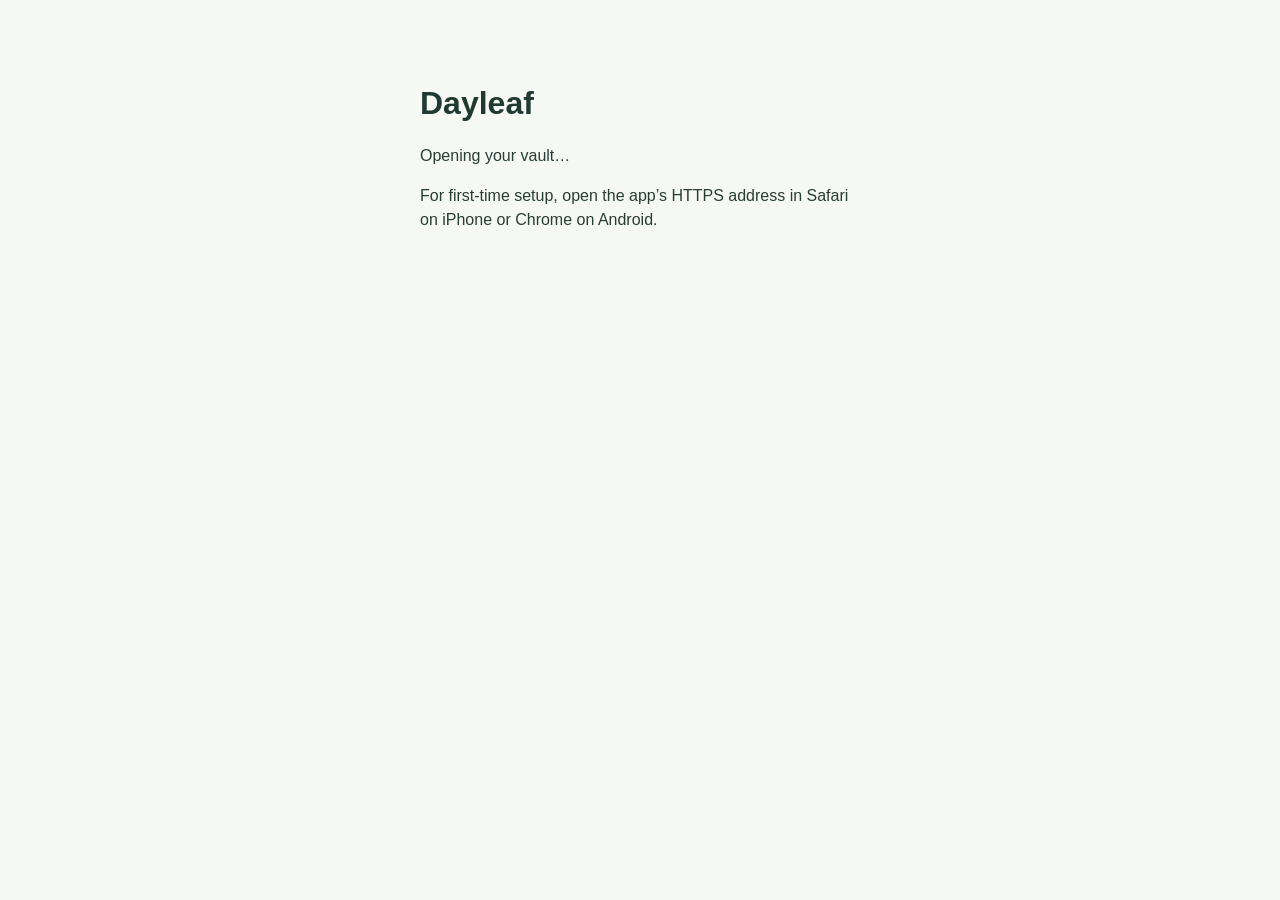
==== index.html @ 6e27b552 "Add files via upload" ====
<!doctype html>
<html lang="en"><head><meta charset="utf-8"><meta name="viewport" content="width=device-width, initial-scale=1, viewport-fit=cover"><meta name="theme-color" content="#f6f8f4"><meta name="apple-mobile-web-app-capable" content="yes"><meta name="apple-mobile-web-app-title" content="Dayleaf"><meta name="referrer" content="no-referrer"><meta http-equiv="Content-Security-Policy" content="default-src 'self'; script-src 'self'; style-src 'self' 'unsafe-inline'; font-src 'self'; img-src 'self' data: blob:; connect-src 'self'; object-src 'self' blob:; frame-src 'self' blob:; base-uri 'none'; form-action 'none'">
<title>Dayleaf · Personal journal</title><link rel="manifest" href="./manifest.webmanifest"><link rel="icon" href="./assets/icon-192.png"><link rel="apple-touch-icon" href="./assets/touch.png">
<link rel="stylesheet" href="./style.css"><link rel="stylesheet" href="./daily.css"><link rel="stylesheet" href="./assess.css"><link rel="stylesheet" href="./review.css">
</head><body class="vault-locked"><a class="skip" href="#content">Skip to journal</a>
<main id="vault"><div class="vault-wrap"><h1>Dayleaf</h1><p>Opening your vault…</p><p>For first-time setup, open the app’s HTTPS address in Safari on iPhone or Chrome on Android.</p></div></main>
<div id="privacy-cover" aria-hidden="true">Dayleaf</div>
<aside id="rail" aria-label="Journal navigation"></aside>
<div id="layout"><header id="top"><div id="breadcrumb"></div><div class="row vault-actions"><button class="btn safety-button" data-safety></button><button class="btn safety-button" data-lock-now>Lock now</button></div></header>
<main id="main"><div id="failure" class="notice warning" role="alert" hidden></div><div id="page-head"></div><div id="metrics"></div>
<div id="content" tabindex="-1" spellcheck="false" autocorrect="off"></div>
<footer id="foot"></footer></main></div>
<nav id="mobile-nav" aria-label="Quick navigation"></nav>
<dialog id="dialog"><div id="dialog-body"></div></dialog><div id="toast" role="status"></div><noscript>Dayleaf needs JavaScript to save entries on this device.</noscript>
<script type="module" src="./app.js"></script></body></html>
---- style.css ----
:root {
  color-scheme:light;
  --ink:#203a33;
  --text:#283d37;
  --muted:#5c6c65;
  --green:#225e4d;
  --line:#d9e1d8;
  --bg:#f6f8f4;
  --rail:230px;
  --radius:16px;
  font-family:Inter,-apple-system,BlinkMacSystemFont,"Segoe UI",Arial,sans-serif;
  color:var(--text);
  background:var(--bg);
  font-size:16px;
  font-synthesis:none;
}

/* The shell stays hidden from first paint until an authenticated unlock. */
#vault, #privacy-cover { display: none; }
.vault-locked #vault { display: block; padding: max(28px, 7vh) 16px 32px; }
.vault-locked :is(#layout, #rail, #mobile-nav, #toast, .skip) { display: none !important; }
.vault-wrap { width: min(100%, 440px); margin: 0 auto; }
.vault-wrap .vault-brand { justify-content: center; padding: 0 0 24px; }
.vault-wrap .vault-card { overflow: hidden; padding: 0; }
.vault-landscape { height: 82px; background: #e5eee1 url('./assets/hills.webp') right 55% / cover no-repeat; }
.vault-inner { padding: 24px; }
.vault-inner h1 { margin: 0 0 10px; font-size: 1.75rem; letter-spacing: -.045em; }
.vault-inner p { margin: 0 0 18px; }
.vault-inner .vault-message { margin: 0; color: #70482d; }
.vault-message:empty { display: none; }
.vault-inner .vault-move-note { margin: 16px 0 0; font-size: .86rem; }
.vault-offline { display: flex; align-items: center; justify-content: center; gap: 9px; margin: 18px 0; color: var(--muted); font-size: .86rem; }
@media screen {
  .privacy-covered > :not(#privacy-cover) { visibility: hidden !important; }
  .privacy-covered dialog { visibility: hidden !important; }
  .privacy-covered #privacy-cover { display: grid; position: fixed; inset: 0; place-items: center; z-index: 1000; background: var(--bg); color: var(--green); font-size: 1.5rem; font-weight: 640; }
}
@media (max-width: 440px) {
  #top .vault-actions { flex-wrap: nowrap; gap: 5px; }
  .vault-actions .safety-button { padding-inline: 8px; }
  .vault-inner { padding: 20px; }
}
@media print {
  #privacy-cover, #vault { display: none !important; }
}

* {
  box-sizing:border-box;
}

body {
  margin:0;
}

button,input,select,textarea {
  font:inherit;
  color:inherit;
}

button,a,summary {
  touch-action:manipulation;
}

button,summary,select {
  cursor:pointer;
}

button {
  border:0;
}

a {
  color:var(--green);
  text-underline-offset:3px;
}

h1,h2,h3,h4,p {
  overflow-wrap:break-word;
}

h1,h2,h3,h4 {
  line-height:1.2;
  color:var(--ink);
}

h2 {
  font-size:1.36rem;
  letter-spacing:-.035em;
  margin:0 0 10px;
}

h3 {
  font-size:1.08rem;
  letter-spacing:-.02em;
}

p {
  line-height:1.5;
}

button:focus-visible,a:focus-visible,summary:focus-visible,input:focus-visible,textarea:focus-visible,select:focus-visible {
  outline:3px solid #82712b;
  outline-offset:3px;
}

button:disabled {
  cursor:default;
  opacity:.55;
}

[hidden] {
  display:none!important;
}

.icon {
  flex:none;
  vertical-align:middle;
}

.skip {
  position:fixed;
  z-index:100;
  left:10px;
  top:-100px;
  background:white;
  padding:14px;
}

.skip:focus {
  top:10px;
}

#rail {
  position:fixed;
  inset:0 auto 0 0;
  width:var(--rail);
  display:flex;
  flex-direction:column;
  padding:29px 17px 20px;
  background:#fcfdfb;
  border-right:1px solid var(--line);
  z-index:5;
  overflow-y:auto;
}

.brand {
  display:flex;
  align-items:center;
  gap:12px;
  padding:0 10px 31px;
}

.brand strong {
  display:block;
  font-size:1.68rem;
  letter-spacing:-.055em;
  line-height:1.18;
  color:#23493c;
  font-weight:720;
}

.brand small {
  font-size:.78rem;
  color:var(--muted);
}

.nav-group {
  display:block;
  padding:15px 13px 9px;
  font-size:.66rem;
  letter-spacing:.13em;
  font-weight:750;
  color:#68796f;
  text-transform:uppercase;
}

.nav-list {
  display:grid;
  gap:5px;
}

.nav-list + .nav-group {
  margin-top:17px;
}

.nav-link {
  display:flex;
  align-items:center;
  gap:13px;
  width:100%;
  min-height:46px;
  padding:11px 15px;
  background:transparent;
  text-decoration:none;
  color:#45574d;
  text-align:left;
  border-radius:10px;
  font-weight:550;
  font-size:.93rem;
}

.nav-link:hover,.safety-button:hover {
  background:#eef3eb;
}

.nav-link.active {
  background:#dfecdf;
  color:#1a503c;
  font-weight:700;
}

.nav-link.active .icon {
  stroke-width:2;
}

.rail-bottom {
  margin-top:auto;
  padding-top:35px;
}

.offline-box {
  margin:17px 4px 0;
  padding:15px 11px 0;
  border-top:1px solid var(--line);
  display:flex;
  align-items:center;
  gap:9px;
  font-size:.82rem;
  color:var(--muted);
}

.status-dot {
  width:8px;
  height:8px;
  border-radius:50%;
  background:#aaa278;
  flex:none;
}

.status-dot.ready {
  background:#4c8267;
}

#layout {
  margin-left:var(--rail);
}

#top {
  height:66px;
  border-bottom:1px solid var(--line);
  background:#fcfdfb;
  display:flex;
  align-items:center;
  justify-content:space-between;
  padding:0 clamp(22px,3.6vw,64px);
  gap:10px;
}

#breadcrumb,.crumb,.mobile-brand {
  display:flex;
  align-items:center;
  gap:10px;
}

.crumb {
  font-size:.87rem;
  color:var(--muted);
}

.crumb strong {
  color:#2c4438;
  font-weight:620;
}

.crumb .divider {
  color:#849389;
}

.mobile-brand {
  display:none;
}

.safety-button {
  background:#f6f9f3;
  color:#315746;
  border:1px solid #d7e1d5!important;
  font-size:.85rem!important;
  min-height:39px!important;
}

#main {
  max-width:1540px;
  margin:0 auto;
  padding:26px clamp(22px,3.6vw,64px) 20px;
}

#content {
  min-width:0;
  outline:none;
}

#content>* {
  min-width:0;
}

.hero {
  background-color:#e1ecdd;
  background-image:url("./assets/hills.webp");
  background-size:auto 135%;
  background-position:right 46%;
  background-repeat:no-repeat;
  position:relative;
  isolation:isolate;
  overflow:hidden;
  display:flex;
  flex-direction:column;
  align-items:flex-start;
  justify-content:center;
  min-height:180px;
  padding:22px 32px;
  border-radius:18px;
  border:1px solid #d4dece;
}

.hero:before {
  content:"";
  position:absolute;
  z-index:-1;
  inset:0;
  background:linear-gradient(90deg,#e5eee1 0%,rgba(229,238,225,.92) 25%,rgba(229,238,225,0) 58%);
}

.hero h1,.screen-heading h1 {
  font-size:clamp(2rem,3.4vw,3.3rem);
  letter-spacing:-.063em;
  line-height:1.07;
  font-weight:660;
  margin:11px 0 7px;
  color:#1b4436;
}

.hero p {
  margin:0;
  max-width:62%;
  color:#3e584a;
  font-size:.98rem;
}

.hero-date {
  display:flex;
  align-items:center;
  gap:8px;
  font-weight:680;
  font-size:.72rem;
  letter-spacing:.095em;
  text-transform:uppercase;
  color:#395c47;
  background:transparent;
  min-height:32px;
  padding:0;
  text-align:left;
}

.hero-date svg:last-child {
  width:10px;
  transform:rotate(90deg);
}

#metrics:not(:empty) {
  display:grid;
  grid-template-columns:repeat(3,minmax(0,1fr));
  gap:14px;
  margin:17px 0 23px;
}

.metric {
  background:white;
  border:1px solid var(--line);
  border-radius:13px;
  padding:16px 17px;
  display:flex;
  align-items:center;
  gap:13px;
  text-align:left;
  min-height:82px;
  min-width:0;
}

.metric.button:hover {
  border-color:#a8bcac;
}

.tile-icon {
  display:grid;
  place-items:center;
  width:42px;
  height:42px;
  border-radius:12px;
  flex:none;
  background:#e8f1e5;
  color:#447452;
}

.tile-icon.ochre {
  background:#fbf1d8;
  color:#8a6d2c;
}

.tile-icon.mauve {
  background:#efecf6;
  color:#726382;
}

.metric .label {
  display:block;
  font-size:.79rem;
  color:var(--muted);
  margin-bottom:4px;
}

.metric b {
  font-size:1.04rem;
  line-height:1.2;
  letter-spacing:-.026em;
  color:#294639;
}

.metric>.icon {
  margin-left:auto;
  color:#7a8a7d;
}

.screen-heading {
  padding:7px 0 21px;
}

.screen-heading h1 {
  font-size:2.45rem;
  margin:0 0 8px;
}

.screen-heading p {
  margin:0;
  color:var(--muted);
}

.screen-heading .hero-date {
  margin-bottom:6px;
}

.card {
  padding:23px 25px;
  border:1px solid var(--line);
  border-radius:var(--radius);
  background:white;
}

.card+.card {
  margin-top:17px;
}

.muted {
  color:var(--muted);
}

.card-head {
  display:flex;
  align-items:flex-start;
  gap:14px;
  justify-content:space-between;
}

.eyebrow {
  font-weight:700;
  font-size:.73rem;
  letter-spacing:.09em;
  color:var(--muted);
  text-transform:uppercase;
}

.btn {
  font-weight:620;
  font-size:.93rem;
  display:inline-flex;
  justify-content:center;
  align-items:center;
  gap:9px;
  min-height:44px;
  padding:9px 15px;
  border:1px solid var(--line);
  border-radius:9px;
  text-decoration:none;
  background:white;
  color:#2c5544;
}

.btn.primary {
  background:#285f4d;
  color:white;
  border-color:#285f4d;
}

.btn.secondary {
  background:#f8faf6;
}

.btn:hover {
  filter:brightness(.975);
}

.field {
  display:grid;
  gap:7px;
  min-width:0;
  align-content:start;
}

.field>span,.field>label {
  font-weight:580;
  font-size:.9rem;
}

input:not([type=checkbox]):not([type=radio]),select,textarea {
  border:1px solid #bdcbbf;
  border-radius:8px;
  padding:10px 12px;
  min-height:45px;
  max-width:100%;
  background-color:#fff;
}

select {
  appearance:none;
  padding-right:34px;
  background-image:url("data:image/svg+xml,%3Csvg xmlns='http://www.w3.org/2000/svg' width='12' height='7'%3E%3Cpath d='m1 1 5 5 5-5' fill='none' stroke='%2344594d' stroke-width='1.6'/%3E%3C/svg%3E");
  background-repeat:no-repeat;
  background-position:right 12px center;
}

textarea {
  resize:vertical;
  min-height:85px;
  line-height:1.45;
}

.grid-2 {
  display:grid;
  grid-template-columns:repeat(2,minmax(0,1fr));
  gap:16px;
}

.row {
  display:flex;
  align-items:center;
  gap:10px;
  flex-wrap:wrap;
}

.stack {
  display:grid;
  gap:15px;
}

.section-title {
  font-size:1.15rem;
}

.pill {
  display:inline-flex;
  align-items:center;
  padding:4px 9px;
  background:#eaf2e9;
  border-radius:20px;
  font-size:.8rem;
  color:#416854;
}

.notice {
  padding:12px 15px;
  line-height:1.5;
  border:1px solid #dce6d9;
  border-radius:10px;
  background:#f2f7ee;
}

.notice.warning {
  background:#fff4dc;
  border-color:#e9cf9c;
  color:#694e26;
}

#failure {
  margin-bottom:14px;
}

#foot {
  display:flex;
  align-items:center;
  justify-content:center;
  gap:7px;
  font-size:.77rem;
  color:#617268;
  margin:26px 0 8px;
  text-align:center;
}

dialog {
  border:1px solid var(--line);
  border-radius:18px;
  padding:23px;
  width:min(510px,calc(100% - 30px));
  max-height:85dvh;
  box-shadow:0 18px 80px #17332830;
  color:var(--text);
}

dialog::backdrop {
  background:#1a332f66;
}

.dialog-header {
  display:flex;
  align-items:center;
  justify-content:space-between;
  gap:8px;
  margin-bottom:10px;
}

.dialog-header h2 {
  margin:0;
}

.icon-btn {
  display:grid;
  place-items:center;
  width:42px;
  height:42px;
  background:#f0f5ee;
  border-radius:50%;
}

.lines {
  white-space:pre-wrap;
  overflow-wrap:anywhere;
}

.support-contact {
  display:flex;
  align-items:center;
  gap:12px;
  padding:10px 0;
}

.settings-grid .card {
  margin:0;
}

.settings-grid {
  display:grid;
  gap:17px;
}

.settings-grid .card>p {
  margin:5px 0 18px;
}

.backup-form {
  margin-top:15px;
}

.backup-form summary {
  font-weight:620;
  padding:14px 0;
  min-height:46px;
}

.backup-form~.backup-form {
  border-top:1px solid var(--line);
}

#toast {
  position:fixed;
  bottom:20px;
  left:calc(50% + var(--rail)/2);
  transform:translateX(-50%);
  z-index:8;
  max-width:min(600px,90%);
  background:#204e3e;
  color:white;
  border-radius:10px;
  font-size:.89rem;
  line-height:1.35;
  padding:12px 18px;
  box-shadow:0 2px 14px #16392b25;
}

#toast:empty {
  display:none;
}

#mobile-nav {
  display:none;
}

.settings-grid input[type=file] {
  width:100%;
  font-size:.9rem;
}

.backup-result:empty {
  display:none;
}

@media(min-width:1600px) {
  .hero {
    min-height:210px;
  }
}

@media(max-width:1050px) {
  :root {
    --rail:203px;
  }
  #rail {
    padding-left:12px;
    padding-right:12px;
  }
  .metric {
    gap:10px;
    padding:13px 12px;
  }
  .tile-icon {
    width:36px;
    height:36px;
  }
  .metric>.icon {
    display:none;
  }
}

@media(max-width:790px) {
  :root {
    --rail:0px;
  }
  #rail {
    display:none;
  }
  #top {
    height:59px;
    padding:0 17px;
  }
  .crumb {
    display:none;
  }
  .mobile-brand {
    display:flex;
    font-weight:720;
    letter-spacing:-.045em;
    font-size:1.33rem;
  }
  .mobile-brand svg {
    width:30px;
    height:30px;
  }
  #main {
    padding:17px 16px calc(88px + env(safe-area-inset-bottom));
  }
  .hero {
    min-height:165px;
    padding:20px 22px;
    background-size:auto 112%;
  }
  .hero p {
    max-width:70%;
  }
  .hero:before {
    background:linear-gradient(90deg,#e5eee1 0%,rgba(229,238,225,.93) 30%,rgba(229,238,225,0) 80%);
  }
  .hero h1 {
    font-size:2.2rem;
  }
  .card {
    padding:18px;
  }
  .metric {
    min-height:72px;
  }
  .screen-heading h1 {
    font-size:2.1rem;
  }
  #mobile-nav {
    display:flex;
    position:fixed;
    z-index:4;
    bottom:0;
    left:0;
    right:0;
    background:#fcfdfb;
    border-top:1px solid var(--line);
    padding:5px 6px calc(5px + env(safe-area-inset-bottom));
    justify-content:space-around;
  }
  .mobile-tab {
    background:transparent;
    min-width:50px;
    min-height:50px;
    flex:1;
    display:flex;
    flex-direction:column;
    gap:4px;
    align-items:center;
    justify-content:center;
    color:#5b695e;
    font-size:.72rem;
    font-weight:550;
    border-radius:8px;
  }
  .mobile-tab.active {
    color:#1b573f;
    background:#eaf2e8;
  }
  .safety-button {
    min-height:40px!important;
  }
  #toast {
    bottom:calc(77px + env(safe-area-inset-bottom));
    width:max-content;
  }
  .grid-2 {
    grid-template-columns:1fr;
  }
}

@media(max-width:560px) {
  #metrics:not(:empty) {
    gap:7px;
    margin:11px 0 15px;
  }
  .metric {
    align-items:flex-start;
    min-height:79px;
    display:grid;
    grid-template-columns:1fr;
    align-content:start;
    gap:5px;
    padding:10px 9px;
    border-radius:11px;
  }
  .tile-icon {
    width:24px;
    height:24px;
    border-radius:7px;
  }
  .tile-icon svg {
    width:16px;
    height:16px;
  }
  .metric .label {
    font-size:.72rem;
    margin:0;
  }
  .metric b {
    font-size:.89rem;
  }
  .hero {
    min-height:143px;
    padding:16px 18px;
  }
  .hero p {
    max-width:75%;
    font-size:.87rem;
  }
  .hero h1 {
    margin:4px 0 7px;
    font-size:2rem;
  }
  .hero-date {
    font-size:.66rem;
  }
  .hero-date .icon {
    width:14px;
  }
  .daily-ratings .card-head p {
    font-size:.9rem;
  }
}

@media print {
  @page {
    size:auto;
    margin:15mm;
  }
  body,html,#main,#layout,#content {
    margin:0!important;
    padding:0!important;
    background:white!important;
    color:#111;
  }
  #rail,#top,#page-head,#metrics,#mobile-nav,#foot,#toast,dialog,.skip,#failure {
    display:none!important;
  }
  body:has(#print-report) #content *:not(#print-report):not(#print-report *):not(:has(#print-report)) {
    display:none!important;
  }
  #content :has(#print-report) {
    display:block!important;
    margin:0!important;
    padding:0!important;
    border:0!important;
    box-shadow:none!important;
  }
  #print-report {
    display:block!important;
    overflow:visible!important;
    box-shadow:none!important;
    margin:0!important;
    padding:0!important;
    border:none!important;
    color:#111;
  }
  #print-report h2,#print-report h3,#print-report h4 {
    break-after:avoid;
  }
  #print-report p,#print-report li {
    orphans:3;
    widows:3;
  }
  #print-report tr {
    break-inside:avoid;
  }
  #print-report table {
    width:100%;
  }
}
---- daily.css ----
.daily-editor, .medications-view { min-width: 0; }
.daily-editor .card-head, .medications-view .card-head {
  display: flex; align-items: flex-start; justify-content: space-between; gap: 16px;
}
.daily-editor h2, .medications-view h2, .daily-editor h3, .medications-view h3 { margin: 0; }
.daily-ratings .card-head p, .med-schedule .card-head p { margin: 5px 0 0; }
.daily-editor .rating-glyph, .daily-section-icon {
  display: inline-grid; place-items: center; flex-shrink: 0;
  width: 40px; height: 40px; border-radius: 12px; color: #426955; background: #edf3e9;
}
.daily-ratings { overflow: hidden; container-type: inline-size; }
.daily-ratings .card-head { margin-bottom: 19px; }
.daily-scale { min-width: 0; padding: 0; margin: 0; border: 0; }
.daily-scale + .daily-scale { margin-top: 20px; }
.daily-scale legend { padding: 0; margin-bottom: 9px; font-size: .95rem; font-weight: 650; }
.score-choices { display: grid; grid-template-columns: repeat(10,minmax(0,1fr)); gap: 7px; }
.daily-editor .score-choice {
  min-width: 0; min-height: 46px; padding: 0; border: 1px solid #cbd7cb; border-radius: 9px;
  background: #f8faf6; color: #314b41; font: inherit; font-weight: 600;
  font-variant-numeric: tabular-nums; cursor: pointer; touch-action: manipulation;
}
.daily-editor .score-choice[aria-pressed="true"] { color: white; border-color: #305844; background: #305844; box-shadow: inset 0 0 0 1px #305844; }
@media (hover: hover) {
  .daily-editor .score-choice:hover { border-color: #50795d; }
  .daily-section > summary:hover { background: #f7faf5; }
}
.scale-captions { display: flex; justify-content: space-between; gap: 8px; margin-top: 6px; font-size: .75rem; color: #58665c; }
.daily-sections-heading, .daily-subhead, .daily-save, .dose-line { display: flex; gap: 12px; align-items: center; justify-content: space-between; }
.daily-sections-heading { margin: 25px 0 12px; }
.daily-sections-heading > .muted { font-size: .8rem; }
.daily-sections {
  background: white; border: 1px solid #d9e1d5; border-radius: 16px; overflow: clip;
}
.daily-section + .daily-section { border-top: 1px solid #e2e8e0; }
.daily-section > summary {
  list-style: none; display: flex; align-items: center; gap: 13px; min-height: 72px;
  padding: 15px 21px; cursor: pointer;
}
.daily-section > summary::-webkit-details-marker { display: none; }
.daily-section:nth-child(3n + 1) .daily-section-icon { background: #edf0f6; color: #596381; }
.daily-section:nth-child(3n) .daily-section-icon { background: #f8f1e3; color: #8b7044; }
.daily-section-heading, .dose-line > div, .med-plan > div { display: grid; gap: 3px; min-width: 0; }
.daily-section-heading strong, .daily-save strong, .dose-line strong, .med-plan strong { font-weight: 650; }
.daily-section-heading small, .daily-save small, .dose-line small, .med-plan small, .med-history small {
  display: block; font-size: .82rem; color: #58665c; overflow-wrap: anywhere;
}
.daily-chevron { margin: 0 4px 4px auto; flex-shrink: 0; width: 8px; height: 8px; border: solid #6b7d70; border-width: 0 1.6px 1.6px 0; transform: rotate(45deg); }
.daily-section[open] .daily-chevron { transform: rotate(225deg); margin-top: 5px; }
.daily-section-content { display: grid; gap: 16px; padding: 0 23px 23px; }
.daily-section-content > .muted { margin: 0; }
.daily-section-content [hidden], .daily-editor [hidden] { display: none !important; }
.daily-editor input, .daily-editor select, .daily-editor textarea, .medications-view input, .medications-view select, .medications-view textarea {
  min-width: 0; max-width: 100%; box-sizing: border-box;
}
.daily-editor .field, .medications-view .field { min-width: 0; }
.daily-editor .field > :is(input,select,textarea), .medications-view .field > :is(input,select,textarea) { width: 100%; min-height: 44px; }
.daily-editor .grid-2, .medications-view .grid-2 { display: grid; grid-template-columns: repeat(2,minmax(0,1fr)); gap: 14px; }
.daily-editor [data-bed-summary]:empty { display: none; }
.bed-calculation { display: flex; align-items: center; justify-content: space-between; flex-wrap: wrap; gap: 4px 12px; padding: 2px 12px; background: #f1f6ed; border-radius: 8px; }
.daily-link {
  color: #315e46; font: inherit; font-size: .88rem; font-weight: 600;
  padding: 8px 2px; min-height: 44px; background: transparent; border: none; text-decoration: underline;
  text-underline-offset: 3px; cursor: pointer; text-align: left;
}
.activity-list, .substance-row { display: grid; gap: 14px; }
.activity-item, .dose-row, .prn-row { border: 1px solid #dfe5dc; border-radius: 10px; padding: 14px; min-width: 0; }
.daily-subdetails > summary { cursor: pointer; padding: 10px 0; min-height: 44px; color: #45614f; font-size: .87rem; }
.daily-subdetails > .grid-2 { margin-top: 5px; }
.dose-row + .dose-row, .prn-row + .prn-row { margin-top: 12px; }
.dose-line > .field { min-width: 140px; }
.dose-line strong, .med-plan strong, .med-history strong { overflow-wrap: anywhere; }
.prn-row legend, .med-weekdays legend { padding: 0 3px; font-weight: 600; }
.daily-section-content > [data-add-prn], .daily-section-content > [data-add-doses] { justify-self: start; }
.daily-section-content > [data-prns]:empty { display: none; }
.daily-save {
  margin-top: 18px; padding: 16px 20px; border-radius: 14px; border: 1px solid #d8e2d5; background: #f0f5ec;
}
.daily-save small { margin-top: 4px; }
.daily-editor [data-cssrs-host]:not(:empty) { margin-top: 18px; }
.daily-warning, .med-form-error { color: #844523; font-size: .9rem; }
.med-form-error:empty { display: none; }
.med-plan { display: flex; align-items: center; gap: 12px; padding: 17px 0; border-top: 1px solid #e2e8de; }
.med-plan .btn { margin-left: auto; }
.med-plan:last-child { padding-bottom: 0; }
.med-plan .daily-section-icon { background: #f8f1e3; color: #8b7044; }
.med-empty { padding: 14px; border-radius: 10px; background: #f5f7f2; color: #59675c; font-size: .93rem; }
.med-form { margin-top: 16px; border-top: 1px solid #dde6d9; padding-top: 18px; }
.med-weekdays { min-width: 0; padding: 0; margin: 0; border: none; }
.med-weekdays legend { padding: 0; font-size: .92rem; }
.med-weekdays > div { display: flex; flex-wrap: wrap; gap: 8px; margin-top: 8px; }
.med-weekdays label { display: flex; gap: 6px; align-items: center; min-height: 44px; padding: 4px 10px; border: 1px solid #dce4d7; background: #fafbf8; border-radius: 9px; font-size: .88rem; }
.med-weekdays input { width: 17px; height: 17px; accent-color: #365b43; }
.med-history { margin: 0; padding: 0; list-style: none; }
.med-history li { display: flex; flex-wrap: wrap; align-items: center; gap: 5px 18px; padding: 14px 0; border-top: 1px solid #e2e8de; }
.med-history-date { color: #58665c; font-size: .86rem; }
.med-history small { margin-top: 4px; }
.med-history p { margin: 4px 0; white-space: pre-wrap; overflow-wrap: anywhere; }
.med-history .daily-link { margin-left: auto; }
.reminder-steps { margin: 0; padding-left: 1.3em; }
.reminder-steps li + li { margin-top: 8px; }
@media (max-width: 770px) {
  .score-choices { grid-template-columns: repeat(5,minmax(0,1fr)); }
}
@container (max-width: 525px) {
  .score-choices { grid-template-columns: repeat(5,minmax(0,1fr)); }
}
@media (max-width: 620px) {
  .daily-section-content { padding: 0 14px 18px; }
  .daily-section > summary { padding: 13px 15px; }
  .daily-subhead, .daily-save, .medications-view .card-head { flex-wrap: wrap; }
  .daily-editor .grid-2, .medications-view .grid-2 { grid-template-columns: minmax(0,1fr); }
  .daily-save .btn { width: 100%; }
  .dose-line, .med-plan { flex-wrap: wrap; }
  .medications-view .med-plan .btn { margin-left: 0; }
  .med-history li { align-items: flex-start; flex-direction: column; }
  .med-history .daily-link { margin-left: 0; }
  .daily-editor input, .daily-editor select, .daily-editor textarea, .medications-view input, .medications-view select, .medications-view textarea { font-size: 16px; }
}
---- assess.css ----
.assess-weekly, .assess-cssrs { min-width: 0; }
.assess-weekly [hidden], .assess-cssrs [hidden] { display: none !important; }
.assess-summary {
  display: flex;
  align-items: center;
  justify-content: space-between;
  flex-wrap: wrap;
  gap: .8rem;
  cursor: pointer;
  min-height: 54px;
}
.assess-summary::-webkit-details-marker { display: none; }
.assess-summary strong, .assess-summary .eyebrow { display: block; }
.assess-summary strong { font-size: 1.2rem; line-height: 1.35; }
.assess-summary .eyebrow { margin-bottom: .2rem; }
.assess-summary::after { content: "⌄"; font-size: 1.3rem; }
.assess-summary .pill { margin-left: auto; }
.assess-panel[open] .assess-summary::after { transform: rotate(180deg); }
.assess-body { margin-top: 1rem; }
.assess-item {
  display: grid;
  align-items: center;
  grid-template-columns: minmax(0, 1fr) minmax(10rem, 35%);
  gap: .45rem 1rem;
  padding: .9rem 0;
  border-top: 1px solid #d8e1dc;
}
.assess-item span { line-height: 1.5; }
.assess-item select { margin: 0; width: 100%; }
.assess-item small { grid-column: 1 / -1; }
.assess-source { font-size: .8rem; line-height: 1.5; }
.assess-cssrs p, .assess-cssrs h3, .assess-cssrs h4, .assess-support p { margin: .4rem 0; }
.assess-svg-source { position: absolute; }
.assess-original summary { cursor: pointer; padding-block: .7rem; min-height: 44px; font-weight: 650; }
.assess-page-image { width: 100%; max-width: 720px; height: auto; border: 1px solid #d8e1dc; }
.assess-answers { display: grid; gap: 1rem; margin-top: .6rem; }
.assess-question { min-width: 0; padding: 1rem; border: 1px solid #d8e1dc; border-radius: 10px; background: #fff; }
.assess-fragments { display: flex; align-items: flex-start; flex-wrap: wrap; font-size: 1rem; }
.assess-fragments svg { flex-shrink: 0; overflow: hidden; }
.assess-fragments + .assess-sr + .assess-fragments { margin-top: .35rem; }
.assess-response-group { display: flex; align-items: center; flex-wrap: wrap; gap: .55rem; margin-top: .8rem; }
.assess-option { display: inline-flex; min-height: 44px; align-items: center; gap: .5rem; padding: .5rem 1rem; border: 1px solid #acbcb4; border-radius: 8px; cursor: pointer; }
.assess-option:has(:checked) { background: #e3efe7; border-color: #537762; }
.assess-option input[type=radio] { width: 1.05rem; height: 1.05rem; min-height: 0; margin: 0; }
.assess-sr { position: absolute; width: 1px; height: 1px; padding: 0; overflow: hidden; clip-path: inset(50%); white-space: nowrap; }
.assess-flag { display: flex; align-items: center; gap: .65rem; min-height: 44px; cursor: pointer; }
.assess-flag input[type=checkbox] { flex: 0 0 auto; width: 21px; height: 21px; min-height: 0; margin: 0; }
.assess-support { border-left: 3px solid #ab5d41; padding: 1rem; background: #fff5ea; border-radius: 7px; }
.assess-support .btn { margin-top: .3rem; }
.assess-monitor { font-size: .9rem; }
@media (max-width: 600px) {
  .assess-item { grid-template-columns: 1fr; }
  .assess-summary { display: grid; grid-template-columns: 1fr auto; }
  .assess-summary .pill { grid-column: 1; margin-left: 0; justify-self: start; }
  .assess-summary::after { grid-column: 2; grid-row: 1 / 3; }
}
---- review.css ----
.jr-view, .jr-summary, .jr-report { min-width: 0; }
.jr-view h2, .jr-report h3 { margin: 0 0 .5rem; }
.jr-view .card-head h2, .jr-view .stack > h2 { margin: 0; }
.jr-view p:empty { display: none; }
.jr-back { align-self: flex-start; justify-self: start; }
.jr-sr { position: absolute; width: 1px; height: 1px; padding: 0; margin: -1px; overflow: hidden; clip: rect(0,0,0,0); white-space: nowrap; border: 0; }
.jr-library { display: grid; grid-template-columns: repeat(2,minmax(0,1fr)); gap: 12px; margin-top: 18px; }
.jr-template { color: inherit; background: #fbfcf9; border: 1px solid #dbe1d8; border-radius: 13px; display: flex; gap: 13px; align-items: flex-start; text-align: left; padding: 17px; min-height: 92px; font: inherit; cursor: pointer; }
.jr-template:hover, .jr-entry:hover { background: #f3f6ef; }
.jr-template strong, .jr-entry strong { display: block; font-weight: 650; line-height: 1.4; }
.jr-template small, .jr-entry small { display: block; line-height: 1.45; font-size: .83rem; margin-top: 3px; color: #53685e; }
.jr-template-icon { flex: 0 0 auto; color: #465e49; background: #eaf0e6; width: 37px; height: 37px; border-radius: 11px; display: grid; place-items: center; }
.jr-chevron { margin-left: auto; align-self: center; font-size: 22px; color: #60736a; }
.jr-entry { font: inherit; width: 100%; color: inherit; text-align: left; background: transparent; border: 0; border-bottom: 1px solid #dce2d9; padding: 13px 4px; min-height: 56px; display: flex; gap: 12px; align-items: center; cursor: pointer; }
.jr-entry > span:first-child { flex: 1; overflow-wrap: anywhere; }
.jr-entry:last-child { border-bottom: 0; }
.jr-links { margin: 0; min-width: 0; border: 1px solid #d9dfd5; border-radius: 13px; padding: 14px; }
.jr-links legend, .jr-optional-group legend { font-weight: 650; padding: 0 4px; }
.jr-chain-step { margin: 12px 0; }
.jr-small { font-size: .85rem; margin: 5px 0; }
.jr-empty { margin-bottom: 0; }
.jr-filter { width: auto; max-width: min(50%,230px); }
.jr-filter select { width: 100%; }
.jr-history-date { border-bottom: 1px solid #d6ded2; padding-bottom: 8px; margin: 20px 0 0; font-size: .92rem; color: #536459; }
.jr-history-date:first-child { margin-top: 0; }
.jr-more { margin-top: 1rem; }
.jr-stats { display: grid; grid-template-columns: repeat(4,minmax(0,1fr)); gap: 9px; margin: 14px 0 18px; }
.jr-stat { display: flex; flex-direction: column; gap: 5px; padding: 13px; background: #f4f7f1; border: 1px solid #dbe2d7; border-radius: 10px; }
.jr-stat span { font-size: .85rem; font-weight: 600; }
.jr-stat strong { font-size: 1.32rem; }
.jr-stat small { color: #56665e; font-size: .76rem; }
.jr-disclosure { border-bottom: 1px solid #dce1d8; }
.jr-disclosure > summary { min-height: 48px; padding: 12px 0; cursor: pointer; font-weight: 600; }
.jr-disclosure > div { padding: 0 0 15px; }
.jr-disclosure > div > p:first-child { margin-top: 4px; }
.jr-table-wrap { max-width: 100%; overflow-x: auto; margin: 10px 0; }
.jr-table { border-collapse: collapse; width: 100%; text-align: left; font-size: .875rem; line-height: 1.45; }
.jr-table th, .jr-table td { text-align: left; vertical-align: top; padding: 9px 10px; border-bottom: 1px solid #dce2da; }
.jr-table td { white-space: pre-line; overflow-wrap: anywhere; }
.jr-table thead th { background: #f0f4ed; color: #42594c; font-weight: 650; }
.jr-table tbody th { font-weight: 550; min-width: 6.5rem; }
.jr-detail { display: inline-block; overflow-wrap: anywhere; vertical-align: top; margin-right: 6px; white-space: pre-line; }
.jr-detail b { color: #485d50; font-weight: 600; }
.jr-optional-group { margin: 10px 0 0; border: 1px solid #dbe1d8; border-radius: 9px; padding: 8px 13px; min-width: 0; }
.jr-check { display: flex; align-items: center; gap: 10px; min-height: 44px; cursor: pointer; font-weight: normal; }
.jr-check input { width: 20px; height: 20px; margin: 0; flex-shrink: 0; }
.jr-report { color: #24352c; background: #fff; overflow-wrap: anywhere; }
.jr-report p { margin: 8px 0 13px; white-space: pre-line; }
.jr-report-head { border-bottom: 2px solid #47654f; padding-bottom: 7px; margin-bottom: 15px; }
.jr-report-head span { display: block; font-weight: 600; margin-bottom: 6px; font-size: .86rem; color: #4c6553; }
.jr-report h3 { margin: 23px 0 6px; }
.jr-report h4 { margin: 16px 0 5px; }
.jr-report ul { margin: 9px 0 15px; padding-left: 22px; }
.jr-preserve { white-space: pre-wrap; }
@media (max-width: 720px) {
  .jr-stats { grid-template-columns: repeat(2,minmax(0,1fr)); }
  .jr-library { grid-template-columns: minmax(0,1fr); }
  .jr-template { min-height: 64px; padding: 13px; align-items: center; }
  .jr-table th, .jr-table td { padding: 7px; }
}
@media print {
  .jr-controls { display: none !important; }
  #print-report { display: block; padding: 0; border: 0; box-shadow: none; border-radius: 0; font: 10pt/1.4 Arial,sans-serif; color: #17221a; background: white; }
  #print-report .jr-stats { display: grid; grid-template-columns: repeat(4,minmax(0,1fr)); }
  #print-report .jr-stat { break-inside: avoid; padding: 8px; border-radius: 3px; }
  #print-report .jr-stat span, #print-report .jr-stat small { font-size: 8pt; }
  #print-report .jr-report-head { break-inside: avoid; }
  #print-report h2 { font-size: 19pt; }
  #print-report h3 { font-size: 13pt; }
  #print-report h4 { font-size: 11pt; }
  #print-report h3, #print-report h4 { break-after: avoid; }
  #print-report .jr-table-wrap { overflow: visible; }
  #print-report .jr-table { font-size: 8.5pt; }
  #print-report th, #print-report td { min-width: 0; padding: 5px; }
  #print-report tr { break-inside: avoid; }
  #print-report thead { display: table-header-group; }
}
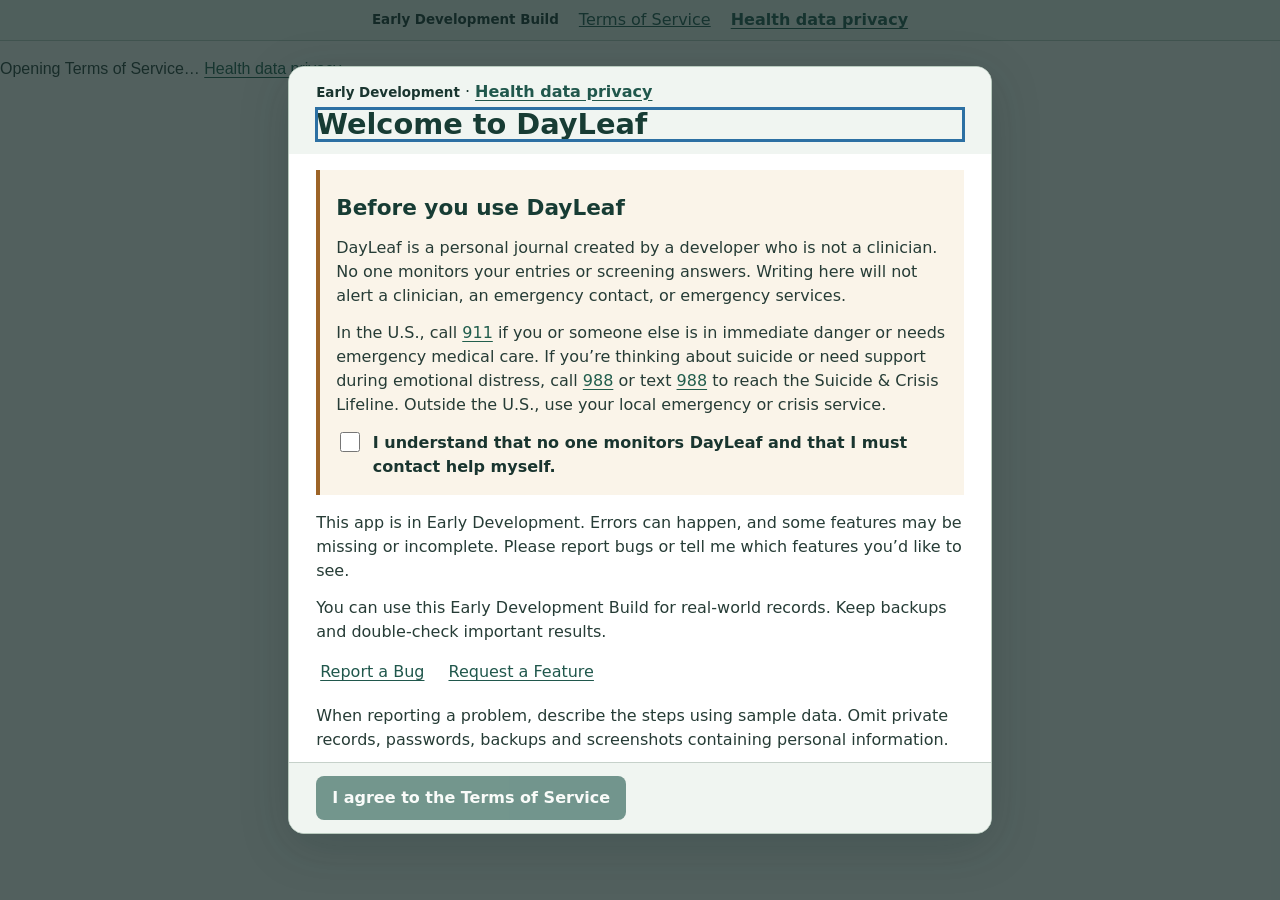
==== commit f31e4325: "Add files via upload" ====
--- a/index.html
+++ b/index.html
@@ -2,7 +2,10 @@
 <html lang="en"><head><meta charset="utf-8"><meta name="viewport" content="width=device-width, initial-scale=1, viewport-fit=cover"><meta name="theme-color" content="#f6f8f4"><meta name="apple-mobile-web-app-capable" content="yes"><meta name="apple-mobile-web-app-title" content="Dayleaf"><meta name="referrer" content="no-referrer"><meta http-equiv="Content-Security-Policy" content="default-src 'self'; script-src 'self'; style-src 'self' 'unsafe-inline'; font-src 'self'; img-src 'self' data: blob:; connect-src 'self'; object-src 'self' blob:; frame-src 'self' blob:; base-uri 'none'; form-action 'none'">
 <title>Dayleaf · Personal journal</title><link rel="manifest" href="./manifest.webmanifest"><link rel="icon" href="./assets/icon-192.png"><link rel="apple-touch-icon" href="./assets/touch.png">
 <link rel="stylesheet" href="./style.css"><link rel="stylesheet" href="./daily.css"><link rel="stylesheet" href="./assess.css"><link rel="stylesheet" href="./review.css">
-</head><body class="vault-locked"><a class="skip" href="#content">Skip to journal</a>
+<link rel="stylesheet" href="./terms.css"><script type="module" src="./terms-entry.mjs"></script>
+</head><body class="vault-locked">
+<p id="terms-loading">Opening Terms of Service… <a class="privacy-link" href="./privacy.html" target="_blank" rel="noopener noreferrer">Health data privacy</a></p><noscript>Enable JavaScript to open this app.</noscript>
+<template id="application-template" data-entry="./app.js"><a class="skip" href="#content">Skip to journal</a>
 <main id="vault"><div class="vault-wrap"><h1>Dayleaf</h1><p>Opening your vault…</p><p>For first-time setup, open the app’s HTTPS address in Safari on iPhone or Chrome on Android.</p></div></main>
 <div id="privacy-cover" aria-hidden="true">Dayleaf</div>
 <aside id="rail" aria-label="Journal navigation"></aside>
@@ -12,4 +15,5 @@
 <footer id="foot"></footer></main></div>
 <nav id="mobile-nav" aria-label="Quick navigation"></nav>
 <dialog id="dialog"><div id="dialog-body"></div></dialog><div id="toast" role="status"></div><noscript>Dayleaf needs JavaScript to save entries on this device.</noscript>
-<script type="module" src="./app.js"></script></body></html>
+</template>
+</body></html>
--- a/review.css
+++ b/review.css
@@ -52,6 +52,8 @@
 .jr-report h4 { margin: 16px 0 5px; }
 .jr-report ul { margin: 9px 0 15px; padding-left: 22px; }
 .jr-preserve { white-space: pre-wrap; }
+.jr-export-head { flex-wrap: wrap; align-items: center; }
+.jr-export-status:empty { display: none; }
 @media (max-width: 720px) {
   .jr-stats { grid-template-columns: repeat(2,minmax(0,1fr)); }
   .jr-library { grid-template-columns: minmax(0,1fr); }
--- a/terms.css
+++ b/terms.css
@@ -0,0 +1,35 @@
+.terms-bar,.terms-sheet { font: 400 1rem/1.5 system-ui, sans-serif; color: #19352f; }
+.terms-bar { position: relative; z-index: 1; display:flex; align-items:center; justify-content:center; flex-wrap:wrap; gap:.25rem 1rem; padding:.25rem .75rem; background:#edf4ee; border-bottom:1px solid #b8cabe; }
+.terms-bar span,.terms-title strong { font-weight:700; font-size:.84rem; }
+.terms-bar button,.terms-feedback a { background:transparent; color:#20574c; font:inherit; text-decoration:underline; border:none; box-shadow:none; min-height:32px; padding:.15rem .25rem; cursor:pointer; }
+dialog.terms-sheet { position:fixed; inset:0; margin:auto; width:min(44rem,calc(100vw - 1.5rem)); max-width:none; height: min(48rem,calc(100dvh - 1.5rem)); max-height:calc(100% - 1rem); padding:0; border:1px solid #b8cabe; border-radius:1rem; background:#fff; box-shadow:0 12px 50px #132a2933; overflow:hidden; }
+dialog.terms-sheet:not([open]) { display:none; }
+.terms-sheet::backdrop { background:rgba(18,38,36,.72); }
+.terms-frame { height:100%; display:grid; grid-template-rows:auto minmax(0,1fr) auto; }
+.terms-title,.terms-foot { padding:.8rem clamp(.85rem,4vw,1.7rem); background:#f0f5f1; }
+.terms-sheet h1 { color:#173c34; font:650 clamp(1.15rem,4vw,1.8rem)/1.15 system-ui,sans-serif; margin:.25rem 0 0; letter-spacing:normal; }
+.terms-scroll { padding:0 clamp(.85rem,4vw,1.7rem) 1rem; overflow:auto; overscroll-behavior:contain; }
+.terms-scroll p { color:#263c36; font:inherit; margin:.85em 0; }
+.terms-scroll article { border-top:1px solid #bdc9c1; padding-top:.6rem; }
+.terms-scroll h2,.terms-scroll h3 { color:#173c34; line-height:1.25; letter-spacing:normal; margin:1.1em 0 .35em; }
+.terms-scroll h2 { font-size:1.35rem; } .terms-scroll h3 { font-size:1.05rem; }
+.terms-scroll { overflow-wrap:anywhere; }
+.terms-feedback { display:flex; gap:1rem; flex-wrap:wrap; }
+.terms-foot { border-top:1px solid #c6d1ca; }
+.terms-foot button { background:#20574c; color:white; border:0; border-radius:.5rem; padding:.65rem 1rem; font:600 1rem/1.3 system-ui,sans-serif; min-height:44px; cursor:pointer; }
+.terms-error { color:#8e2720; margin:0 0 .5rem; } .terms-error:empty { display:none; }
+.terms-sheet :focus-visible,.terms-bar :focus-visible { outline:3px solid #2c70a3; outline-offset:-2px; }
+@media print { .terms-bar { display:none; } }
+
+
+@media (min-width: 900px) { body:not(.vault-locked) .terms-bar { margin-left:var(--rail); } }
+
+.dayleaf-safety { margin-block:1rem; padding:.1rem 1rem 1rem; border-left:.3rem solid #9d6427; background:#faf4e9; }
+.dayleaf-safety label { display:flex; align-items:flex-start; gap:.6rem; font-weight:650; }
+.dayleaf-safety label[hidden] { display:none; }
+.dayleaf-safety input { flex:none; width:1.25rem; height:1.25rem; margin-top:.1rem; }
+.terms-foot button:disabled { opacity:.6; cursor:default; }
+
+.terms-bar[hidden],.terms-review[hidden] { display:none; }
+
+.terms-bar .privacy-link,.terms-title .privacy-link { color:#20574c; text-decoration:underline; font-weight:600; }
